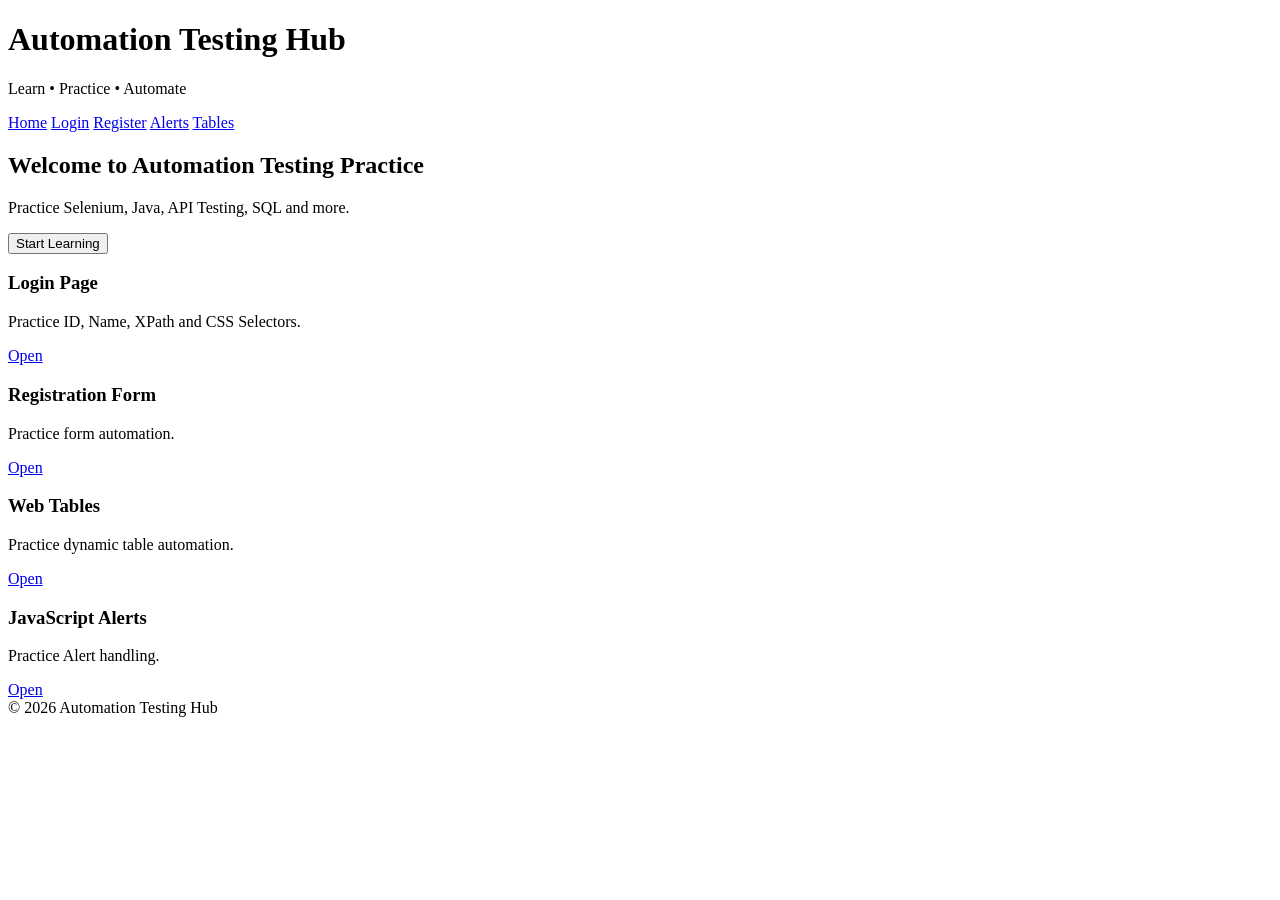
==== index.html @ a46eb2e8 "Rename index,html to index.html" ====
<!DOCTYPE html>
<html lang="en">
<head>
    <meta charset="UTF-8">
    <meta name="viewport" content="width=device-width, initial-scale=1.0">
    <title>Automation Testing Hub</title>
    <link rel="stylesheet" href="style.css">
</head>
<body>

<header>
    <h1>Automation Testing Hub</h1>
    <p>Learn • Practice • Automate</p>
</header>

<nav>
    <a href="#">Home</a>
    <a href="login.html">Login</a>
    <a href="register.html">Register</a>
    <a href="alerts.html">Alerts</a>
    <a href="tables.html">Tables</a>
</nav>

<section class="hero">
    <h2>Welcome to Automation Testing Practice</h2>
    <p>Practice Selenium, Java, API Testing, SQL and more.</p>

    <button onclick="showMessage()">Start Learning</button>
</section>

<section class="cards">

<div class="card">
<h3>Login Page</h3>
<p>Practice ID, Name, XPath and CSS Selectors.</p>
<a href="login.html">Open</a>
</div>

<div class="card">
<h3>Registration Form</h3>
<p>Practice form automation.</p>
<a href="register.html">Open</a>
</div>

<div class="card">
<h3>Web Tables</h3>
<p>Practice dynamic table automation.</p>
<a href="tables.html">Open</a>
</div>

<div class="card">
<h3>JavaScript Alerts</h3>
<p>Practice Alert handling.</p>
<a href="alerts.html">Open</a>
</div>

</section>

<footer>
© 2026 Automation Testing Hub
</footer>

<script src="script.js"></script>

</body>
</html>
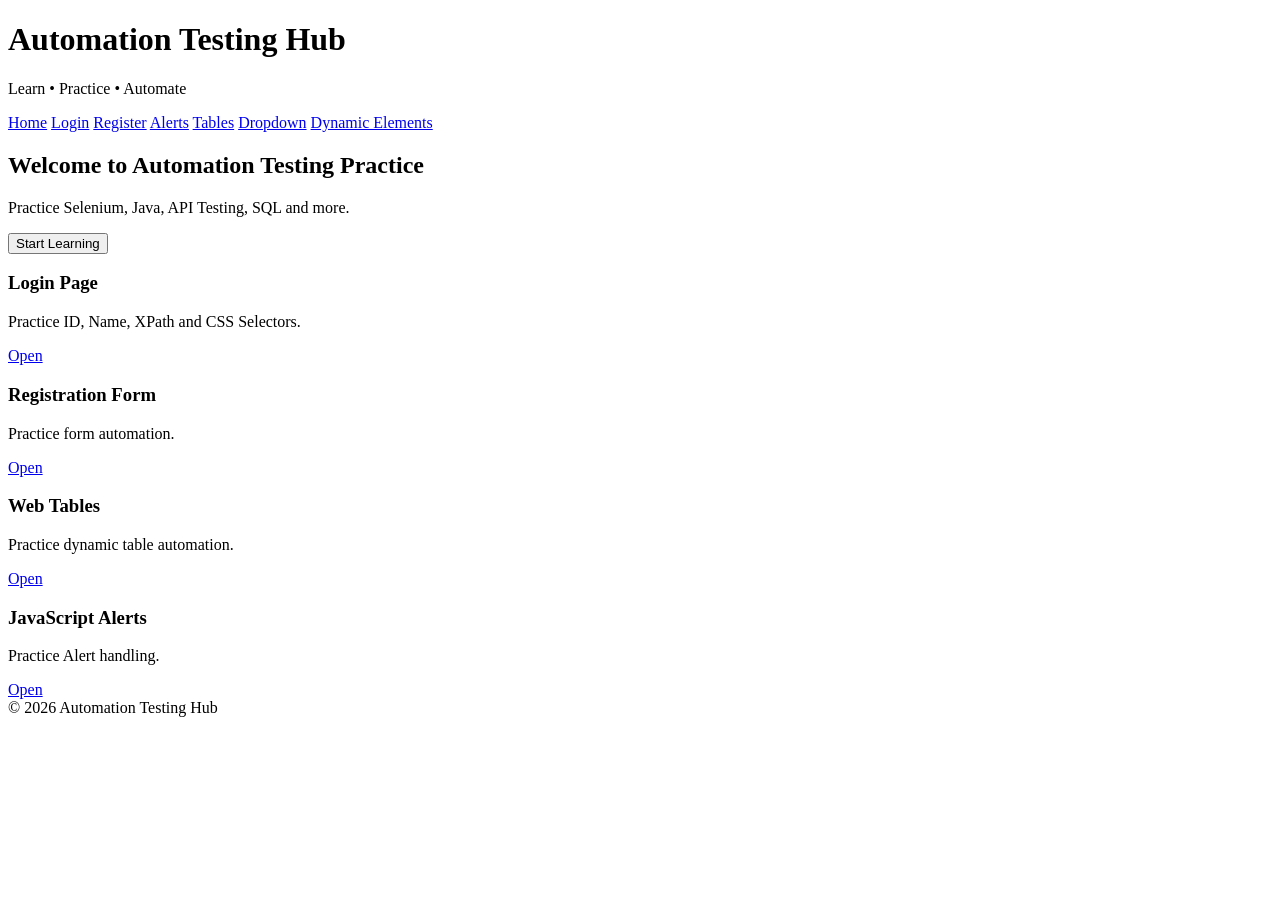
==== commit 8ca1e74e: "Add links to Dropdown and Dynamic Elements pages" ====
--- a/index.html
+++ b/index.html
@@ -19,6 +19,9 @@
     <a href="register.html">Register</a>
     <a href="alerts.html">Alerts</a>
     <a href="tables.html">Tables</a>
+    <a href="dropdown.html">Dropdown</a>
+    <a href="dynamic-elements.html">Dynamic Elements</a>
+
 </nav>
 
 <section class="hero">
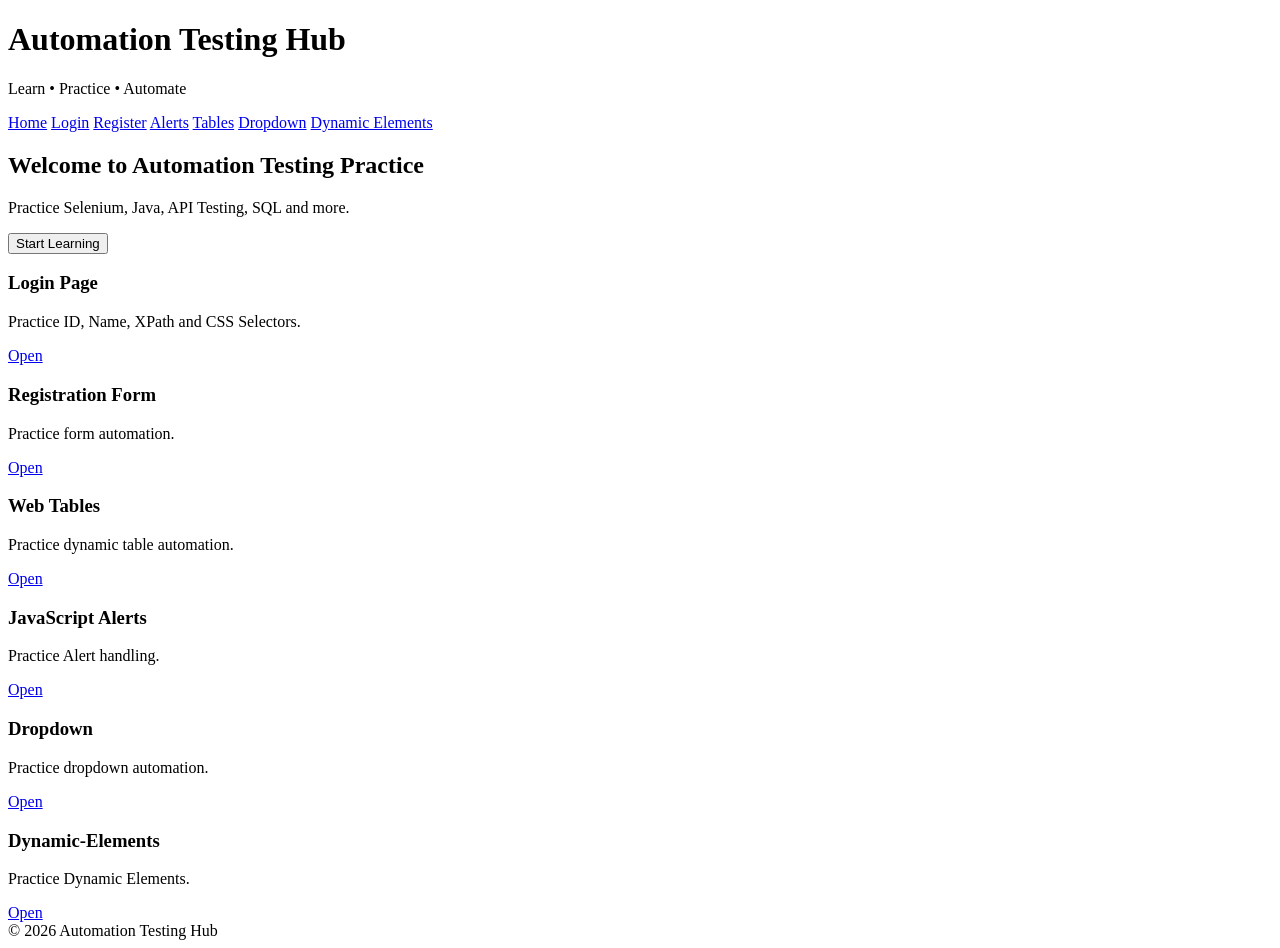
==== commit 135592a5: "Add new cards for dropdown and dynamic elements" ====
--- a/index.html
+++ b/index.html
@@ -57,6 +57,18 @@
 <a href="alerts.html">Open</a>
 </div>
 
+<div class="card">
+<h3>Dropdown</h3>
+<p>Practice dropdown automation.</p>
+<a href="dropdown.html">Open</a>
+</div>
+
+<div class="card">
+<h3>Dynamic-Elements</h3>
+<p>Practice Dynamic Elements.</p>
+<a href="dynamic-elements.html">Open</a>
+</div>    
+
 </section>
 
 <footer>
